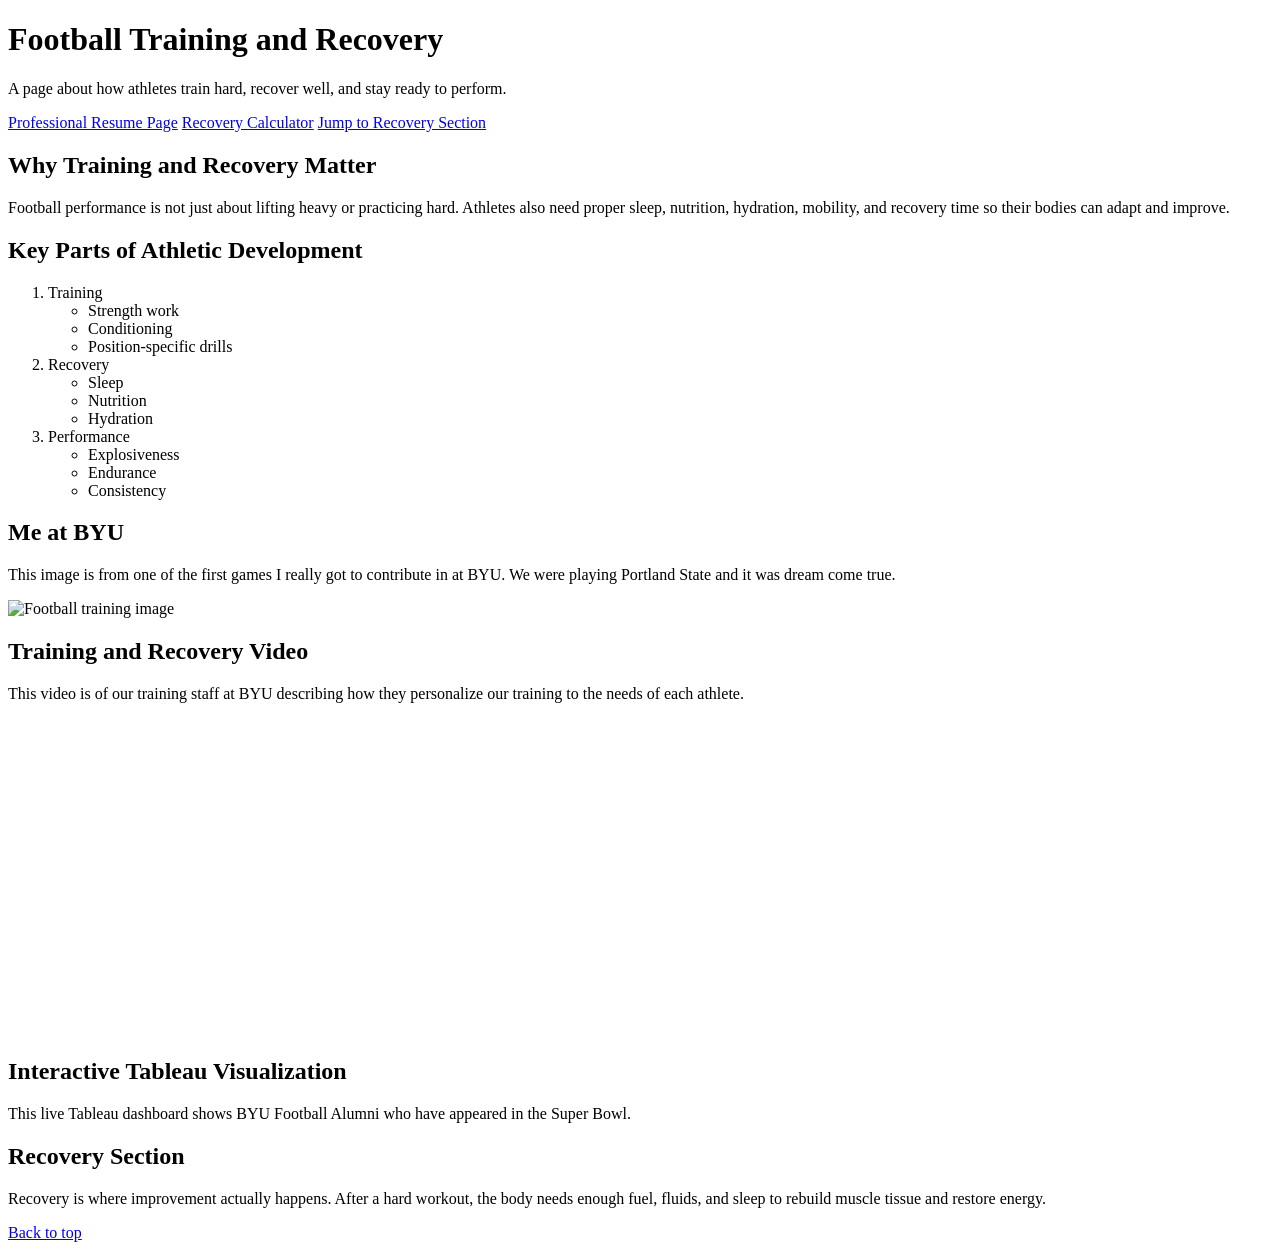
==== scratch.html @ deebc7a4 "Add files via upload" ====
<!DOCTYPE html>
<html lang="en">
<head>
    <meta charset="UTF-8">
    <meta name="viewport" content="width=device-width, initial-scale=1.0">
    <title>Football Training and Recovery</title>
    <link rel="stylesheet" href="css/scratch.css">
</head>
<body>

    <div id="top" class="header">
        <h1>Football Training and Recovery</h1>
        <p>A page about how athletes train hard, recover well, and stay ready to perform.</p>
    </div>

    <div class="nav">
        <a href="index.html">Professional Resume Page</a>
        <a href="webapp.html">Recovery Calculator</a>
        <a href="#recovery">Jump to Recovery Section</a>
    </div>

    <div class="content">
        <h2>Why Training and Recovery Matter</h2>
        <p>
            Football performance is not just about lifting heavy or practicing hard. Athletes also need proper sleep,
            nutrition, hydration, mobility, and recovery time so their bodies can adapt and improve.
        </p>

        <h2>Key Parts of Athletic Development</h2>
        <ol>
            <li>Training
                <ul>
                    <li>Strength work</li>
                    <li>Conditioning</li>
                    <li>Position-specific drills</li>
                </ul>
            </li>
            <li>Recovery
                <ul>
                    <li>Sleep</li>
                    <li>Nutrition</li>
                    <li>Hydration</li>
                </ul>
            </li>
            <li>Performance
                <ul>
                    <li>Explosiveness</li>
                    <li>Endurance</li>
                    <li>Consistency</li>
                </ul>
            </li>
        </ol>
    </div>

    <div class="media-section">
        <h2>Me at BYU</h2>
        <p>This image is from one of the first games I really got to contribute in at BYU. We were playing Portland State and it was dream come true.</p>
        <img src="images/football.jpg" alt="Football training image" width="400">
    </div>

    <div class="video-section">
        <h2>Training and Recovery Video</h2>
        <p>
            This video is of our training staff at BYU describing how they personalize our training to the needs of each athlete.
        </p>

        <iframe 
            width="560" 
            height="315" 
            src="https://www.youtube.com/embed/4hib18HHfjI?si=-_b2cH7QmsSrRb5A" 
            title="YouTube video player" 
            frameborder="0" 
            allow="accelerometer; autoplay; clipboard-write; encrypted-media; gyroscope; picture-in-picture; web-share" 
            referrerpolicy="strict-origin-when-cross-origin" 
            allowfullscreen>
        </iframe>
    </div>

    <div class="tableau-section">
        <h2>Interactive Tableau Visualization</h2>
        <p>
            This live Tableau dashboard shows BYU Football Alumni who have appeared in the Super Bowl.
        </p>

        <!-- We will replace this placeholder with the real Tableau embed code later -->
        <div class='tableauPlaceholder' id='viz1781575683395' style='position: relative'><noscript><a href='#'><img alt='Timeline ' src='https:&#47;&#47;public.tableau.com&#47;static&#47;images&#47;BY&#47;BYUAlumniintheSuperBowl_16437567503580&#47;Timeline&#47;1_rss.png' style='border: none' /></a></noscript><object class='tableauViz'  style='display:none;'><param name='host_url' value='https%3A%2F%2Fpublic.tableau.com%2F' /> <param name='embed_code_version' value='3' /> <param name='site_root' value='' /><param name='name' value='BYUAlumniintheSuperBowl_16437567503580&#47;Timeline' /><param name='tabs' value='no' /><param name='toolbar' value='yes' /><param name='static_image' value='https:&#47;&#47;public.tableau.com&#47;static&#47;images&#47;BY&#47;BYUAlumniintheSuperBowl_16437567503580&#47;Timeline&#47;1.png' /> <param name='animate_transition' value='yes' /><param name='display_static_image' value='yes' /><param name='display_spinner' value='yes' /><param name='display_overlay' value='yes' /><param name='display_count' value='yes' /><param name='language' value='en-US' /></object></div>                
        <script type='text/javascript'>                    
            var divElement = document.getElementById('viz1781575683395');                    
            var vizElement = divElement.getElementsByTagName('object')[0];                    
            if ( divElement.offsetWidth > 800 ) { 
                vizElement.style.width='100%';
                vizElement.style.height='927px';
            } else if ( divElement.offsetWidth > 500 ) { 
                vizElement.style.width='100%';
                vizElement.style.height='927px';
            } else { 
                vizElement.style.width='100%';
                vizElement.style.height='1227px';
            }                     
            var scriptElement = document.createElement('script');                    
            scriptElement.src = 'https://public.tableau.com/javascripts/api/viz_v1.js';                    
            vizElement.parentNode.insertBefore(scriptElement, vizElement);                
        </script>
    </div>

    <div id="recovery" class="content">
        <h2>Recovery Section</h2>
        <p>
            Recovery is where improvement actually happens. After a hard workout, the body needs enough fuel,
            fluids, and sleep to rebuild muscle tissue and restore energy.
        </p>
        <a href="#top">Back to top</a>
    </div>

</body>
</html>
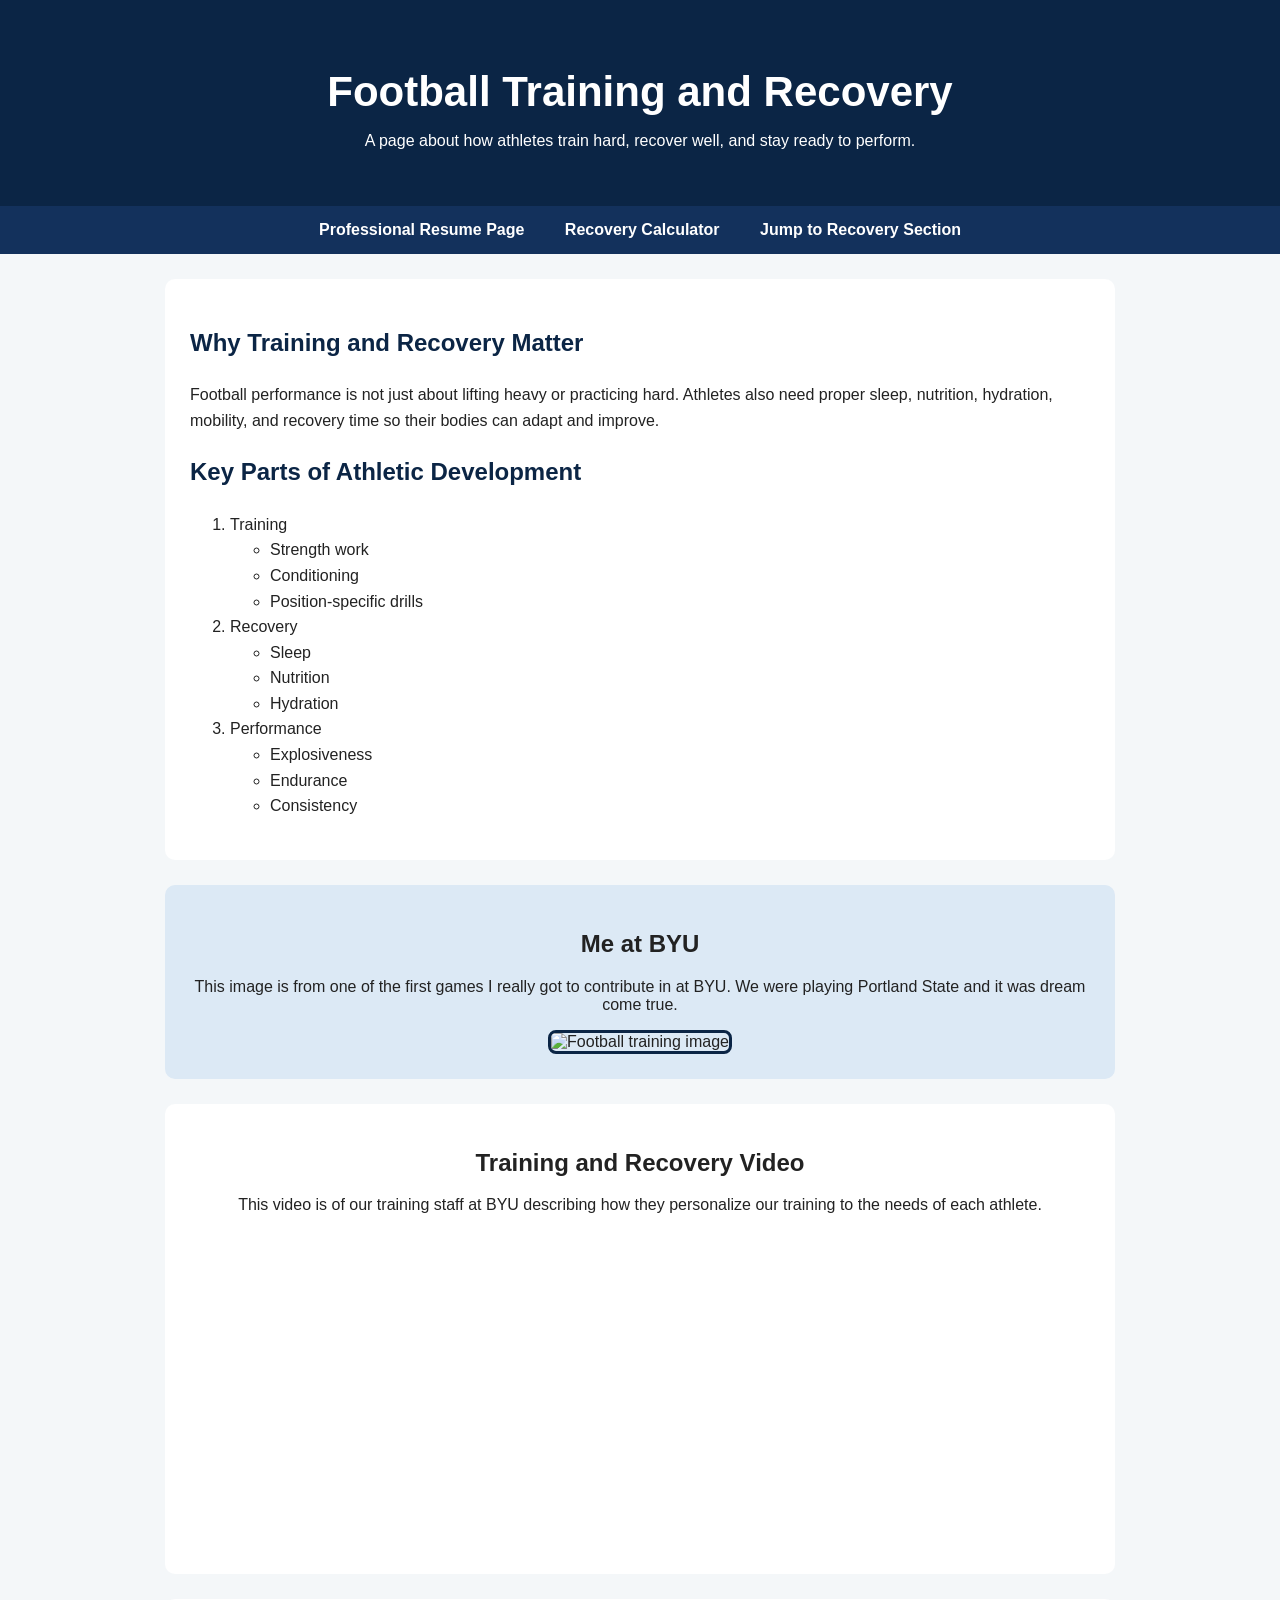
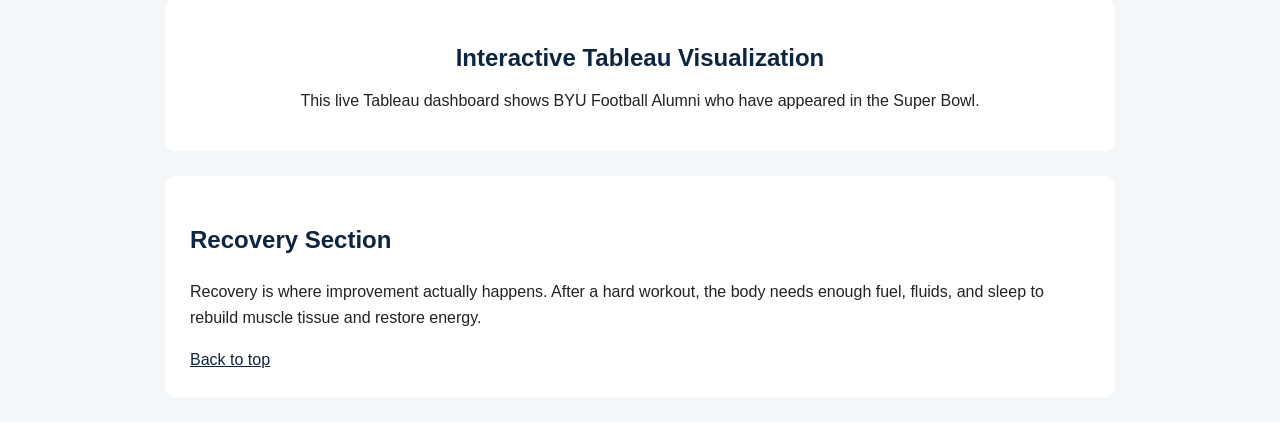
==== commit 7d3b5325: "Add files via upload" ====
--- a/scratch.html
+++ b/scratch.html
@@ -4,7 +4,7 @@
     <meta charset="UTF-8">
     <meta name="viewport" content="width=device-width, initial-scale=1.0">
     <title>Football Training and Recovery</title>
-    <link rel="stylesheet" href="css/scratch.css">
+    <link rel="stylesheet" href="scratch.css">
 </head>
 <body>
 
--- a/scratch.css
+++ b/scratch.css
@@ -0,0 +1,105 @@
+body {
+    font-family: Arial, Helvetica, sans-serif;
+    background-color: #f4f7f9;
+    color: #222222;
+    margin: 0;
+    padding: 0;
+}
+
+.header {
+    background-color: #0b2545;
+    color: white;
+    text-align: center;
+    padding: 40px 20px;
+}
+
+.header h1 {
+    margin-bottom: 10px;
+    font-size: 42px;
+}
+
+.nav {
+    background-color: #13315c;
+    text-align: center;
+    padding: 15px;
+}
+
+.nav a {
+    color: white;
+    text-decoration: none;
+    margin: 0 18px;
+    font-weight: bold;
+}
+
+.nav a:hover {
+    text-decoration: underline;
+}
+
+.content {
+    width: 80%;
+    max-width: 900px;
+    background-color: white;
+    margin: 25px auto;
+    padding: 25px;
+    border-radius: 10px;
+    line-height: 1.6;
+}
+
+.content h2 {
+    color: #0b2545;
+}
+
+.media-section {
+    width: 80%;
+    max-width: 900px;
+    background-color: #dce9f5;
+    margin: 25px auto;
+    padding: 25px;
+    border-radius: 10px;
+    text-align: center;
+}
+
+.media-section img {
+    max-width: 100%;
+    height: auto;
+    border-radius: 8px;
+    border: 3px solid #0b2545;
+}
+
+a {
+    color: #0b2545;
+}
+
+.video-section {
+    width: 80%;
+    max-width: 900px;
+    background-color: white;
+    margin: 25px auto;
+    padding: 25px;
+    border-radius: 10px;
+    text-align: center;
+}
+
+.video-section iframe {
+    max-width: 100%;
+    border-radius: 8px;
+}
+
+.tableau-section {
+    width: 80%;
+    max-width: 900px;
+    background-color: #ffffff;
+    margin: 25px auto;
+    padding: 25px;
+    border-radius: 10px;
+    text-align: center;
+}
+
+.tableau-section h2 {
+    color: #0b2545;
+}
+
+.tableauPlaceholder {
+    max-width: 100%;
+    margin: 0 auto;
+}
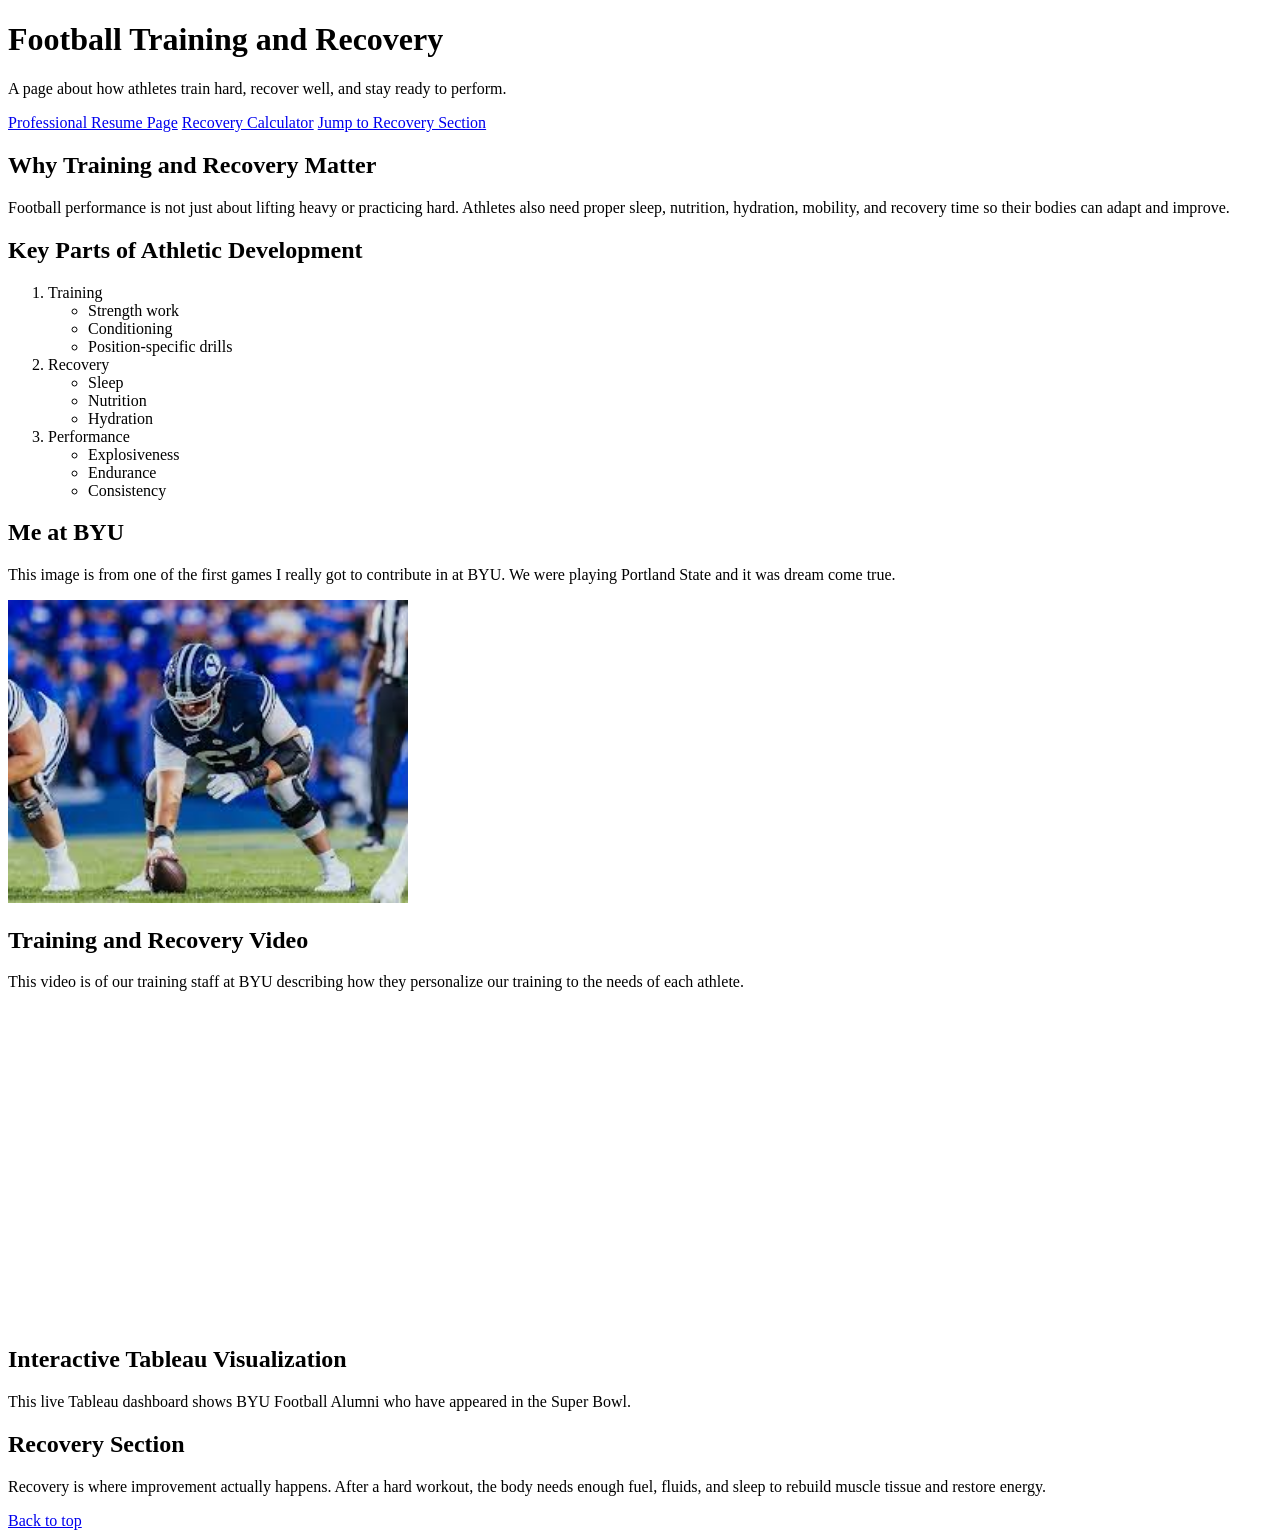
==== commit f1f1d1cc: "Add files via upload" ====
--- a/scratch.html
+++ b/scratch.html
@@ -4,7 +4,7 @@
     <meta charset="UTF-8">
     <meta name="viewport" content="width=device-width, initial-scale=1.0">
     <title>Football Training and Recovery</title>
-    <link rel="stylesheet" href="scratch.css">
+    <link rel="stylesheet" href="ccs/scratch.css">
 </head>
 <body>
 
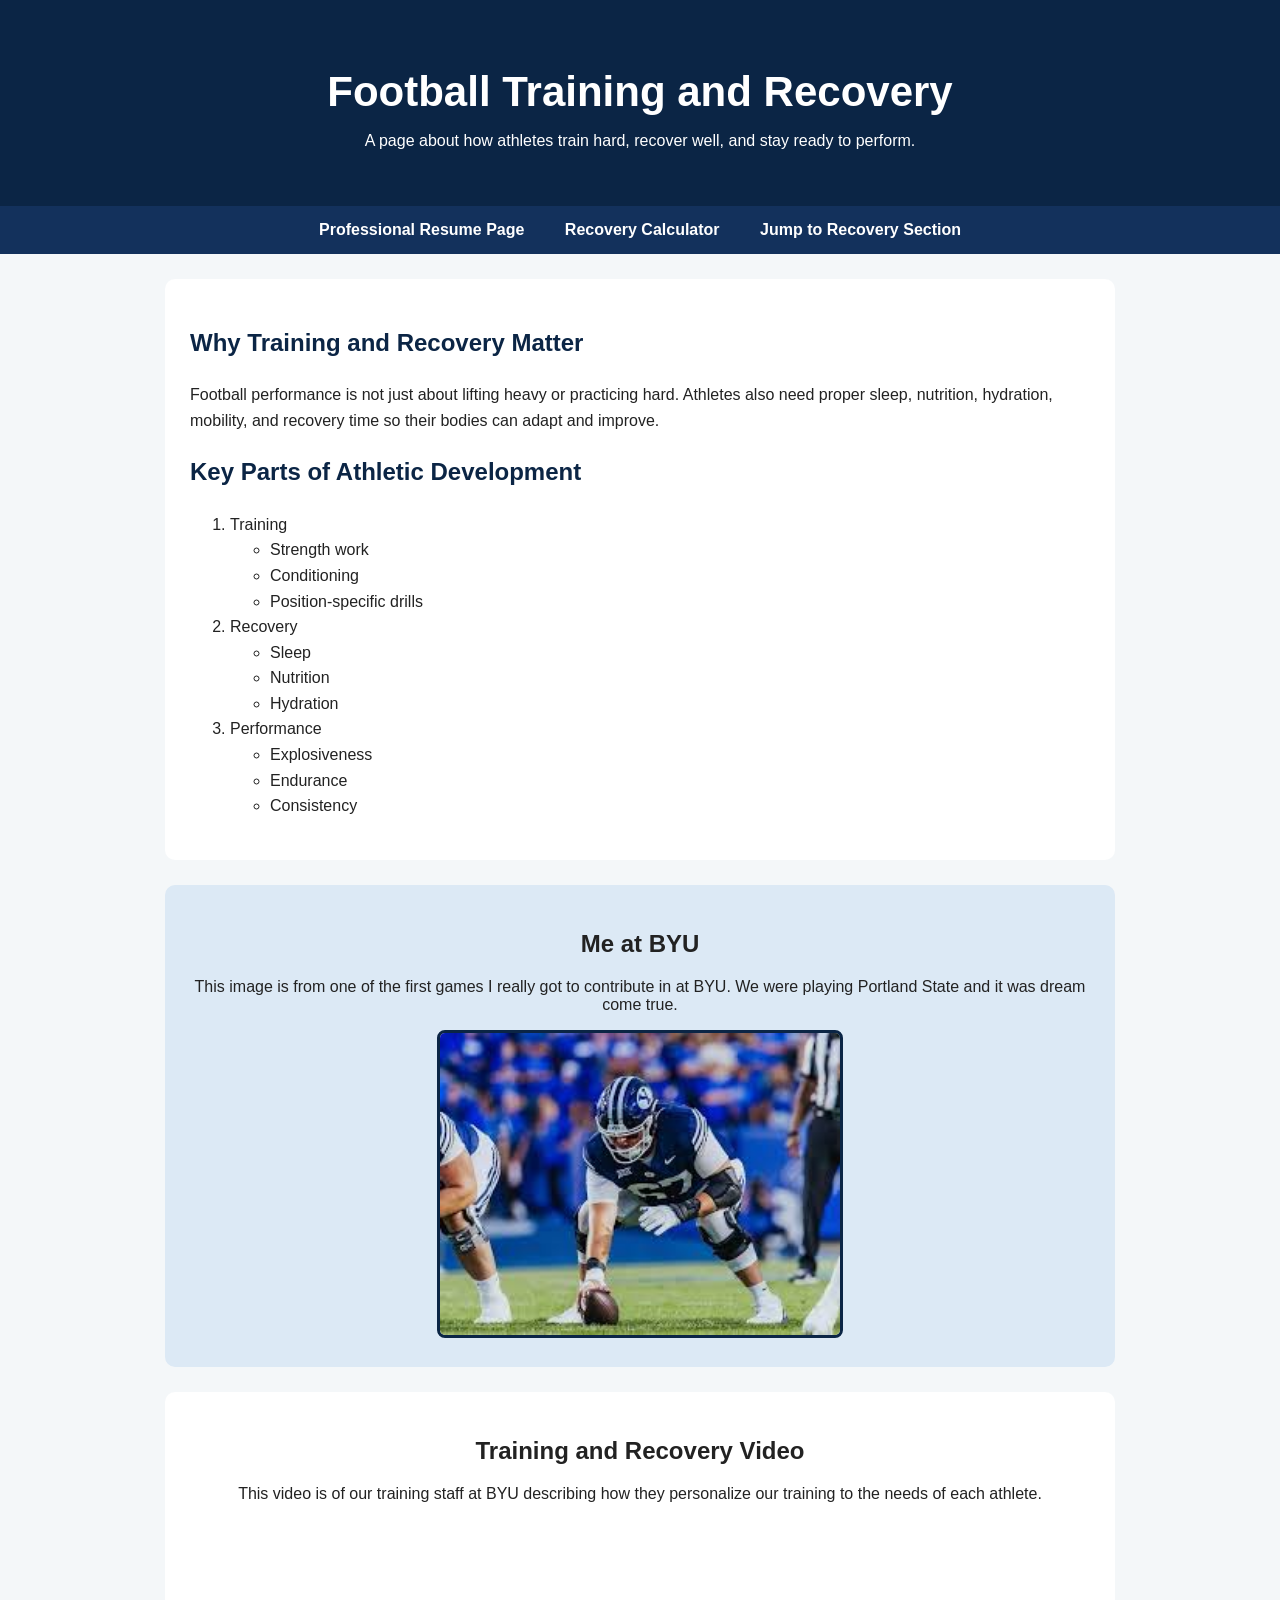
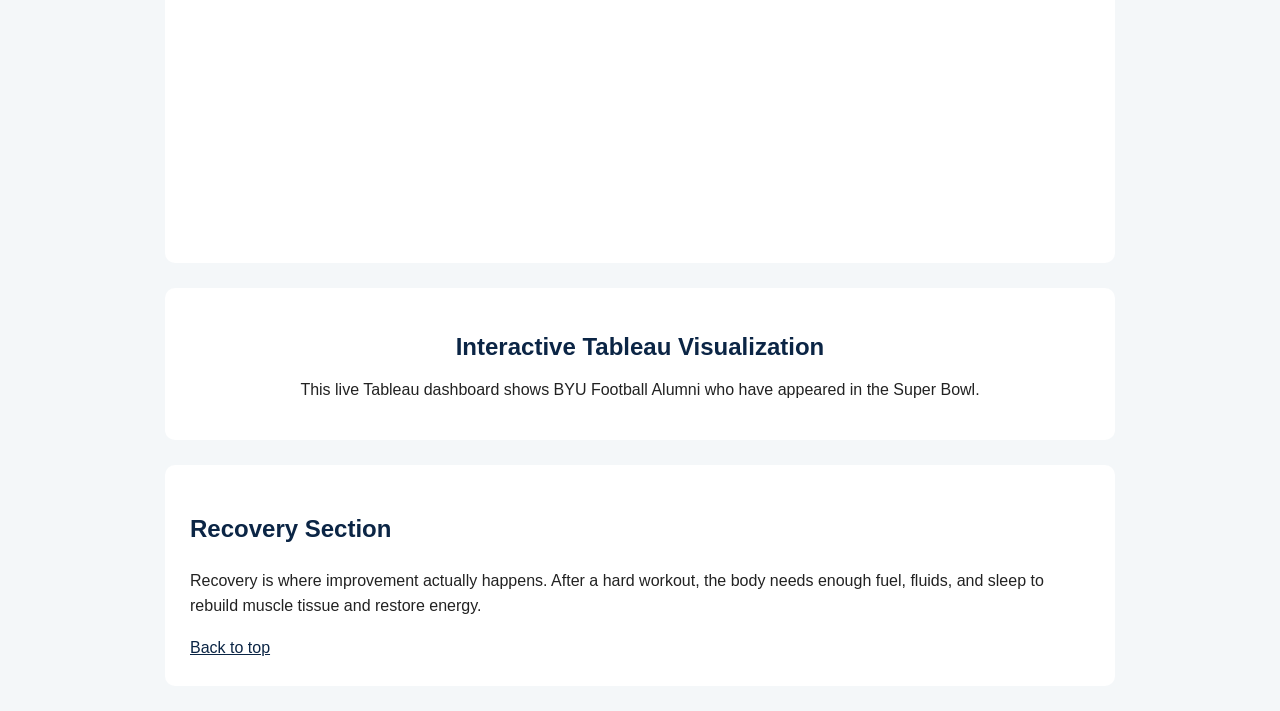
==== commit e1f798c0: "Update scratch.html" ====
--- a/scratch.html
+++ b/scratch.html
@@ -4,7 +4,114 @@
     <meta charset="UTF-8">
     <meta name="viewport" content="width=device-width, initial-scale=1.0">
     <title>Football Training and Recovery</title>
-    <link rel="stylesheet" href="ccs/scratch.css">
+    <link rel="stylesheet" href="./ccs/scratch.css?v=10">
+    <style>
+        body {
+            font-family: Arial, Helvetica, sans-serif;
+            background-color: #f4f7f9;
+            color: #222222;
+            margin: 0;
+            padding: 0;
+        }
+
+        .header {
+            background-color: #0b2545;
+            color: white;
+            text-align: center;
+            padding: 40px 20px;
+        }
+
+        .header h1 {
+            margin-bottom: 10px;
+            font-size: 42px;
+        }
+
+        .nav {
+            background-color: #13315c;
+            text-align: center;
+            padding: 15px;
+        }
+
+        .nav a {
+            color: white;
+            text-decoration: none;
+            margin: 0 18px;
+            font-weight: bold;
+        }
+
+        .nav a:hover {
+            text-decoration: underline;
+        }
+
+        .content {
+            width: 80%;
+            max-width: 900px;
+            background-color: white;
+            margin: 25px auto;
+            padding: 25px;
+            border-radius: 10px;
+            line-height: 1.6;
+        }
+
+        .content h2 {
+            color: #0b2545;
+        }
+
+        .media-section {
+            width: 80%;
+            max-width: 900px;
+            background-color: #dce9f5;
+            margin: 25px auto;
+            padding: 25px;
+            border-radius: 10px;
+            text-align: center;
+        }
+
+        .media-section img {
+            max-width: 100%;
+            height: auto;
+            border-radius: 8px;
+            border: 3px solid #0b2545;
+        }
+
+        .video-section {
+            width: 80%;
+            max-width: 900px;
+            background-color: white;
+            margin: 25px auto;
+            padding: 25px;
+            border-radius: 10px;
+            text-align: center;
+        }
+
+        .video-section iframe {
+            max-width: 100%;
+            border-radius: 8px;
+        }
+
+        .tableau-section {
+            width: 80%;
+            max-width: 900px;
+            background-color: #ffffff;
+            margin: 25px auto;
+            padding: 25px;
+            border-radius: 10px;
+            text-align: center;
+        }
+
+        .tableau-section h2 {
+            color: #0b2545;
+        }
+
+        .tableauPlaceholder {
+            max-width: 100%;
+            margin: 0 auto;
+        }
+
+        a {
+            color: #0b2545;
+        }
+    </style>
 </head>
 <body>
 
@@ -113,4 +220,4 @@
     </div>
 
 </body>
-</html>+</html>
